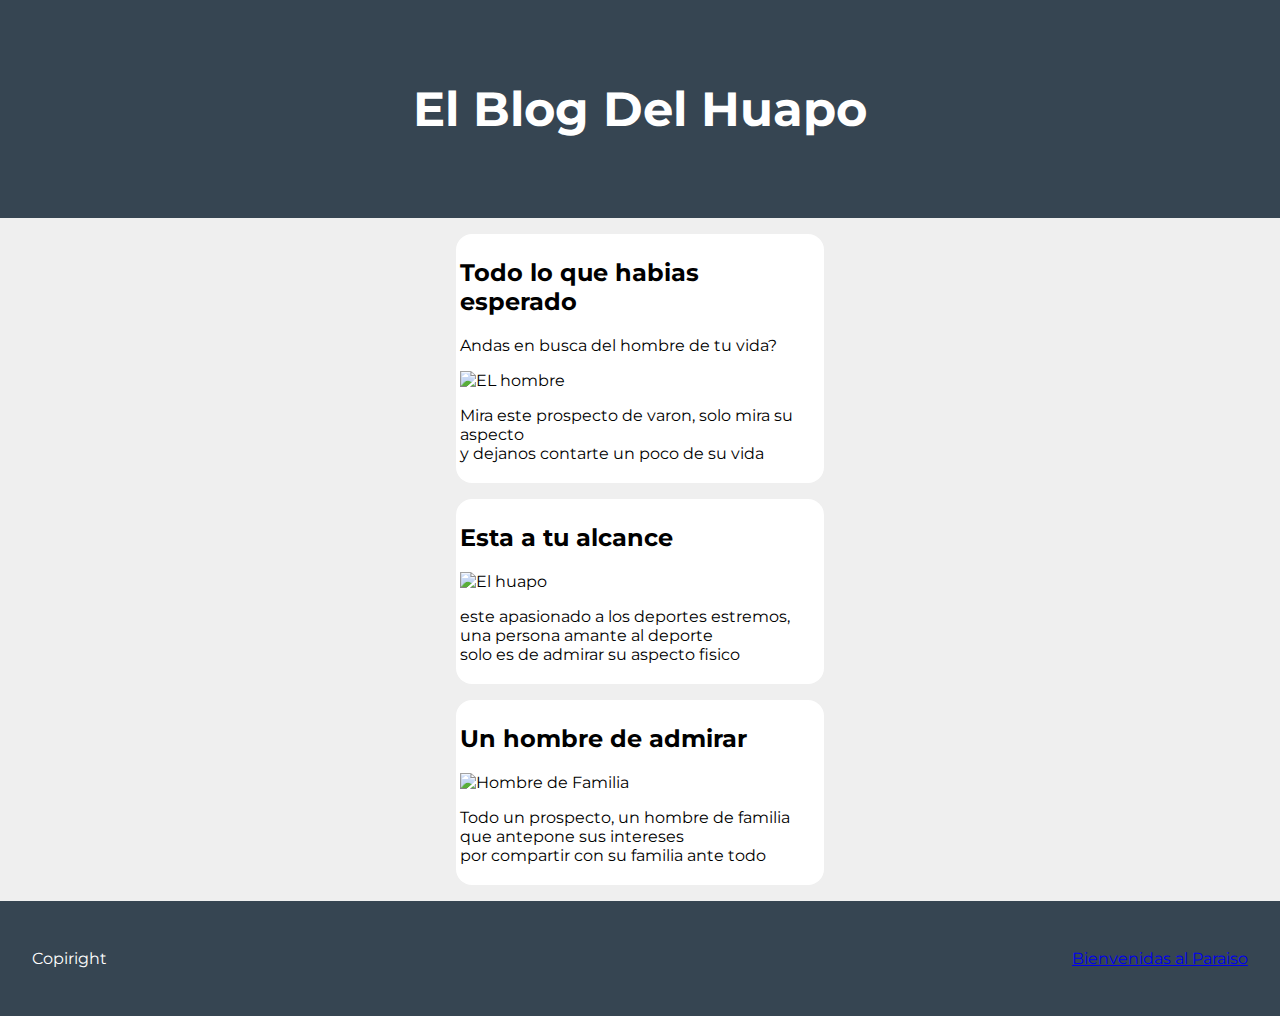
==== elhuapo.html @ d22df90d "Add new files" ====
<!DOCTYPE html>
<html lang="en">
    
<head>
  
    <title>EL Blog Del Huapo </title>
    <link rel="preconnect" href="https://fonts.googleapis.com">
    <link rel="preconnect" href="https://fonts.gstatic.com" crossorigin>
    <link href="https://fonts.googleapis.com/css2?family=Lato:ital,wght@0,100;0,300;0,400;0,700;0,900;1,100;1,300;1,400;1,700;1,900&family=Montserrat:ital,wght@0,100..900;1,100..900&display=swap" rel="stylesheet">
    <link rel="stylesheet" href="styleh.css">
</head>
<body>
    <header>
        <h1>El Blog Del Huapo</h1>
    </header>
    <article class="container">
        <div class="parte1">
          <h2>
            Todo lo que habias esperado
         </h2>
            <p>
            Andas en busca del hombre de tu vida?
            </p>
          <img class="pic1 foto" src="IMGB/Huapo1.jpg" alt="EL hombre">
         <p>Mira este prospecto de varon, solo mira su aspecto <br>
             y dejanos contarte un poco de su vida</p>
         </div>
         <div class="parte2">
             <h2>
            Esta a tu alcance
             </h2>
             <img class="pic2 foto" src="IMGB/huapo3.jpg" alt="El huapo">
             <p>este apasionado a los deportes estremos, una persona amante al deporte <br> 
            solo es de admirar su aspecto fisico</p>

         </div>
         <div class="parte3">
              <h2>Un hombre de admirar</h2>
              <img class="pic3 foto" src="IMGB/huapo4.jpg" alt="Hombre de Familia">
             <p>Todo un prospecto, un hombre de familia que antepone sus intereses <br>
             por compartir con su familia ante todo</p>
         </div>
    </article>
<footer>
    Copiright
    <a class="facebook" href="https://www.facebook.com/kevin.mejia.986/photos_by" target="_blank" rel="noopener noreferrer">Bienvenidas al Paraiso</a>
</footer>
</body>
</html>
---- styleh.css ----
html{
   
  font-family: "Montserrat", sans-serif;

}

body{margin: 0;
    background-color: #efefef;

}
.foto{
    height: 400px;
    width: 400px;
    object-fit: cover;
}
header{background-color: #364552;
    color: white;
    padding: 3rem 2rem;

}
header h1{
    text-align: center;
    font-size: 3rem;
}
.container{
    width: 400px;
    margin: 0 auto;
    transition: all 0.3 ease;
     }

.foto:hover { box-shadow: 0.1rem 0.1rem 0.3rem rgba(0, 0, 0, 0.3);
    cursor: pointer;
  

}
div{
    background-color: white;
    margin: 1rem;
    border-radius: 1rem;
    padding: 0.25rem;
}
footer{
    background-color: #364552;
    padding: 3rem 2rem;
    color: white;
    
}

footer a{
    float: right;
}

footer a:hover{
    color: yellowgreen;
}
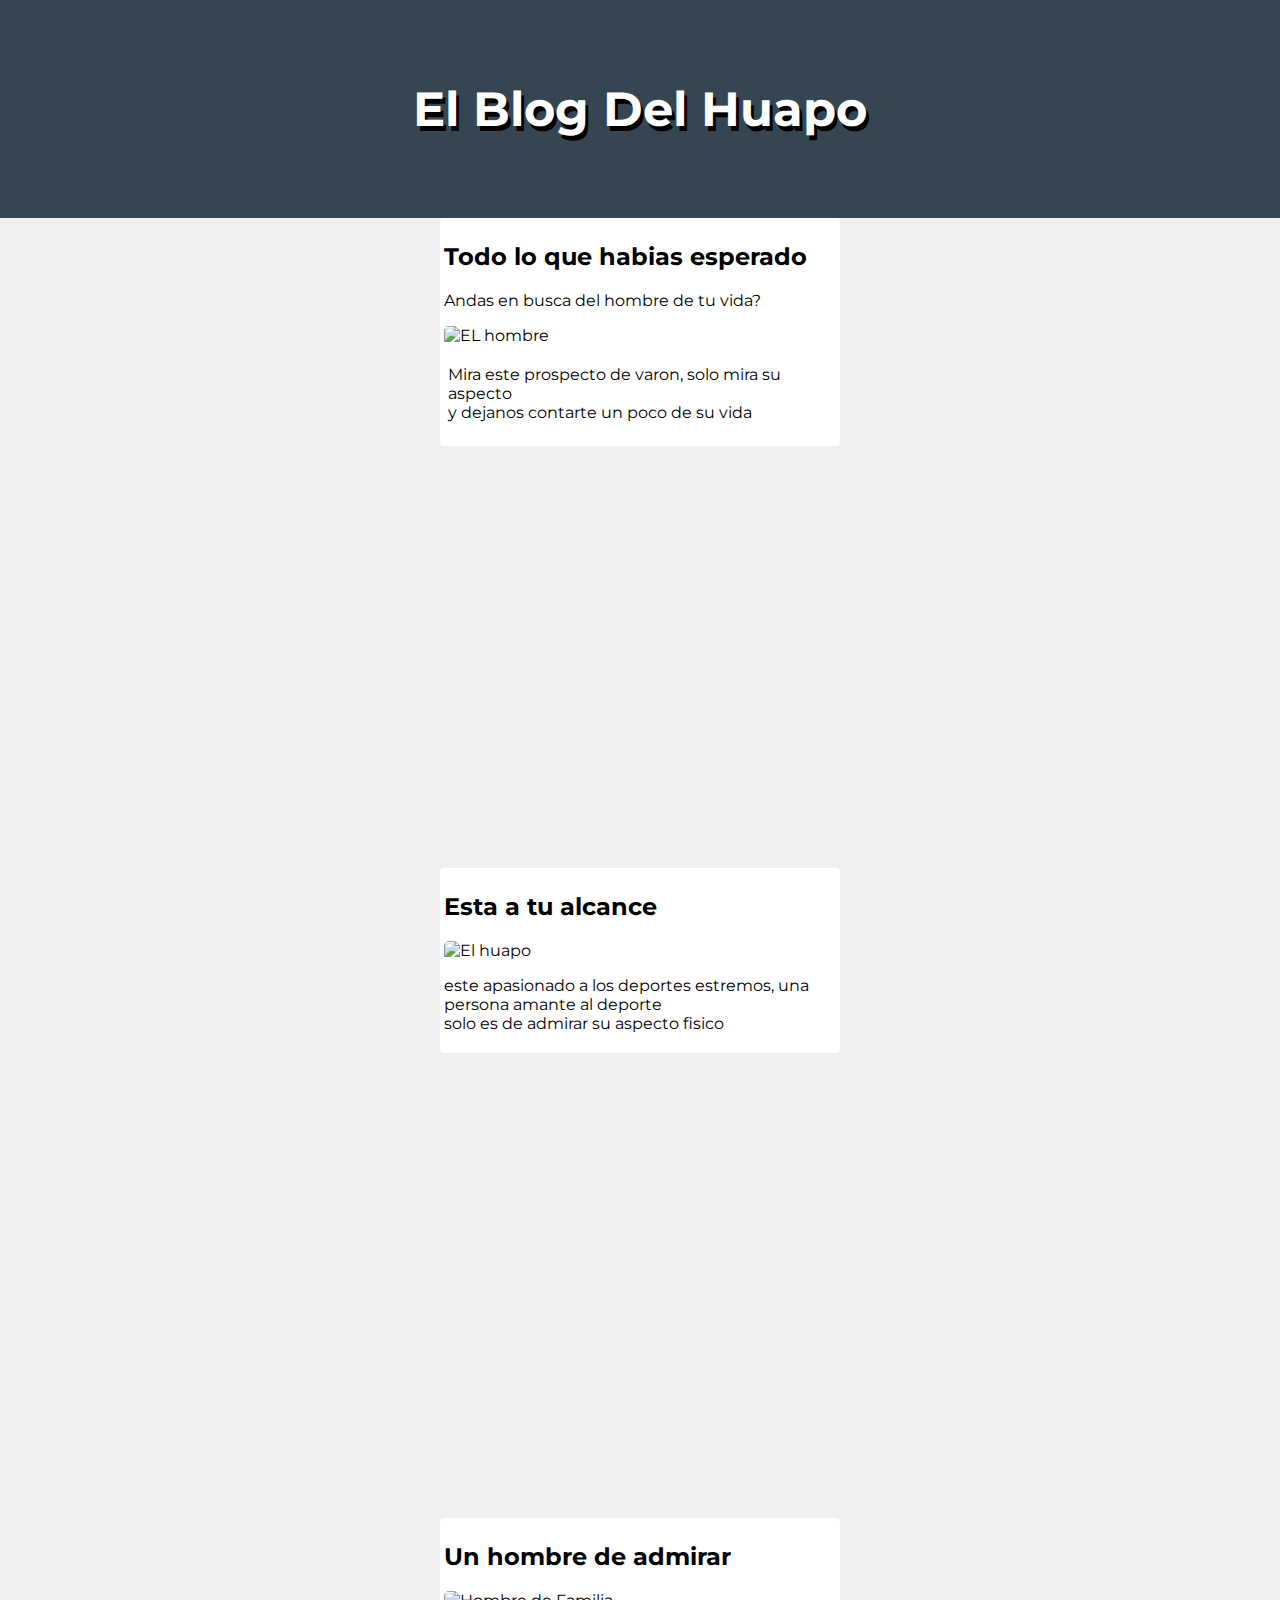
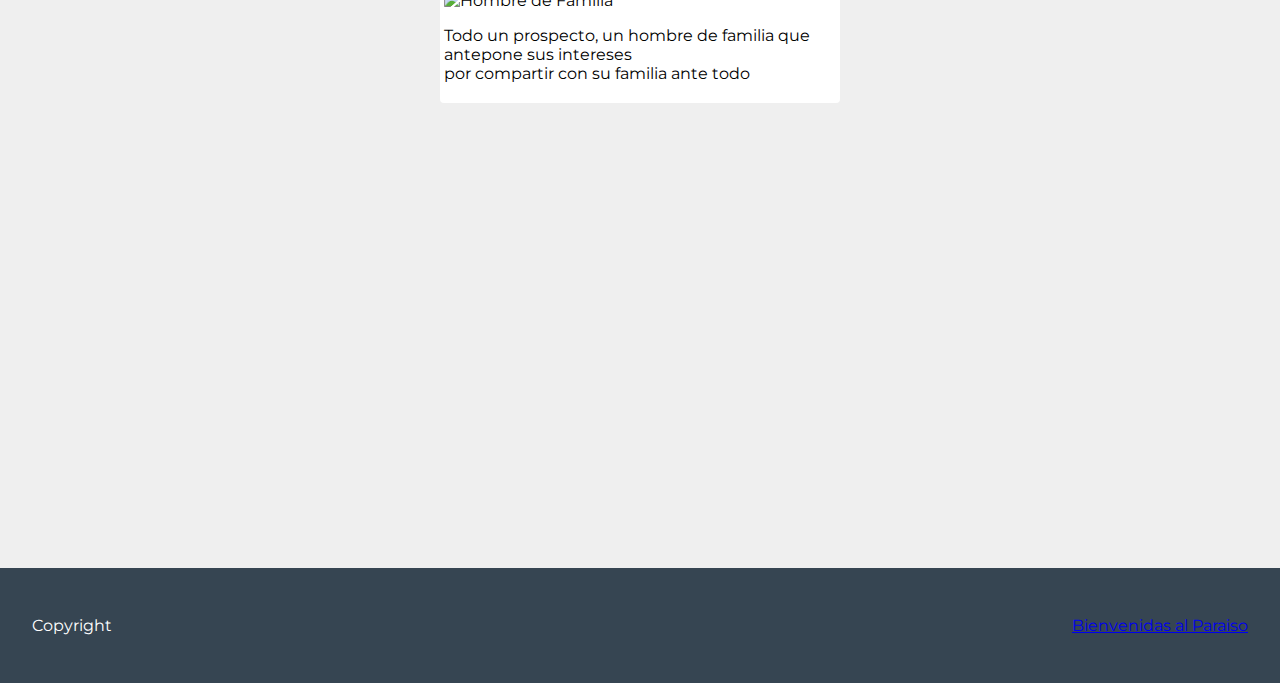
==== commit cb3d0187: "Update of structure" ====
--- a/elhuapo.html
+++ b/elhuapo.html
@@ -10,22 +10,28 @@
     <link rel="stylesheet" href="styleh.css">
 </head>
 <body>
-    <header>
+ <header>
         <h1>El Blog Del Huapo</h1>
-    </header>
-    <article class="container">
-        <div class="parte1">
+ </header>
+  <section class="container">
+
+    <article class = "parte1">
+        <div>
           <h2>
             Todo lo que habias esperado
          </h2>
             <p>
             Andas en busca del hombre de tu vida?
             </p>
+        
           <img class="pic1 foto" src="IMGB/Huapo1.jpg" alt="EL hombre">
+          <div>
          <p>Mira este prospecto de varon, solo mira su aspecto <br>
              y dejanos contarte un poco de su vida</p>
          </div>
-         <div class="parte2">
+    </article>
+    <article class="parte2">
+         <div >
              <h2>
             Esta a tu alcance
              </h2>
@@ -34,15 +40,18 @@
             solo es de admirar su aspecto fisico</p>
 
          </div>
-         <div class="parte3">
+    </article>
+    <article class="parte3">
+         <div >
               <h2>Un hombre de admirar</h2>
               <img class="pic3 foto" src="IMGB/huapo4.jpg" alt="Hombre de Familia">
              <p>Todo un prospecto, un hombre de familia que antepone sus intereses <br>
              por compartir con su familia ante todo</p>
          </div>
     </article>
+ </section>
 <footer>
-    Copiright
+    Copyright
     <a class="facebook" href="https://www.facebook.com/kevin.mejia.986/photos_by" target="_blank" rel="noopener noreferrer">Bienvenidas al Paraiso</a>
 </footer>
 </body>
--- a/styleh.css
+++ b/styleh.css
@@ -12,10 +12,12 @@
     height: 400px;
     width: 400px;
     object-fit: cover;
+    border-radius: 0.3rem;
 }
 header{background-color: #364552;
     color: white;
     padding: 3rem 2rem;
+    text-shadow: 3px 5px black;
 
 }
 header h1{
@@ -28,6 +30,12 @@
     transition: all 0.3 ease;
      }
 
+.parte1, .parte2, .parte3{
+        width: 400px;
+        height: 650px;}
+
+
+
 .foto:hover { box-shadow: 0.1rem 0.1rem 0.3rem rgba(0, 0, 0, 0.3);
     cursor: pointer;
   
@@ -35,10 +43,14 @@
 }
 div{
     background-color: white;
-    margin: 1rem;
-    border-radius: 1rem;
+    margin: 0;
+    border-radius: 0.25rem;
     padding: 0.25rem;
 }
+
+
+
+
 footer{
     background-color: #364552;
     padding: 3rem 2rem;
